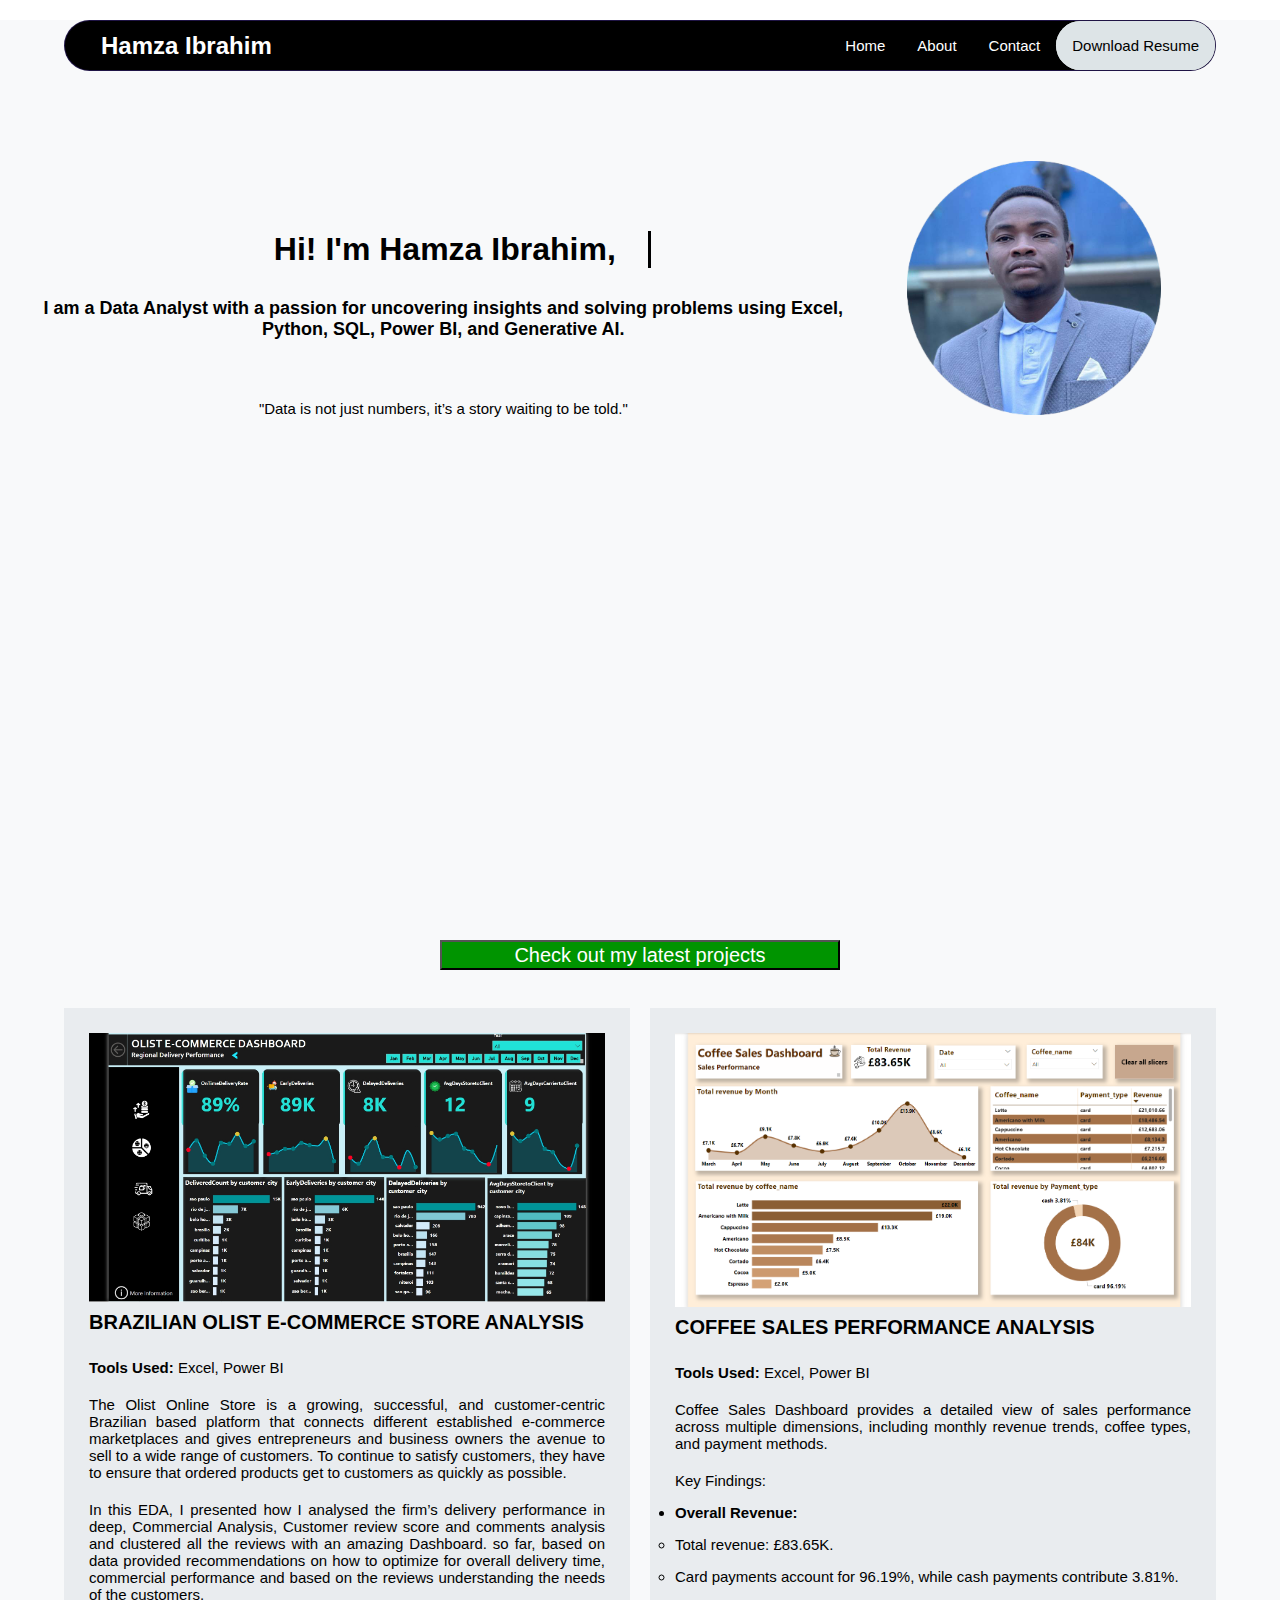
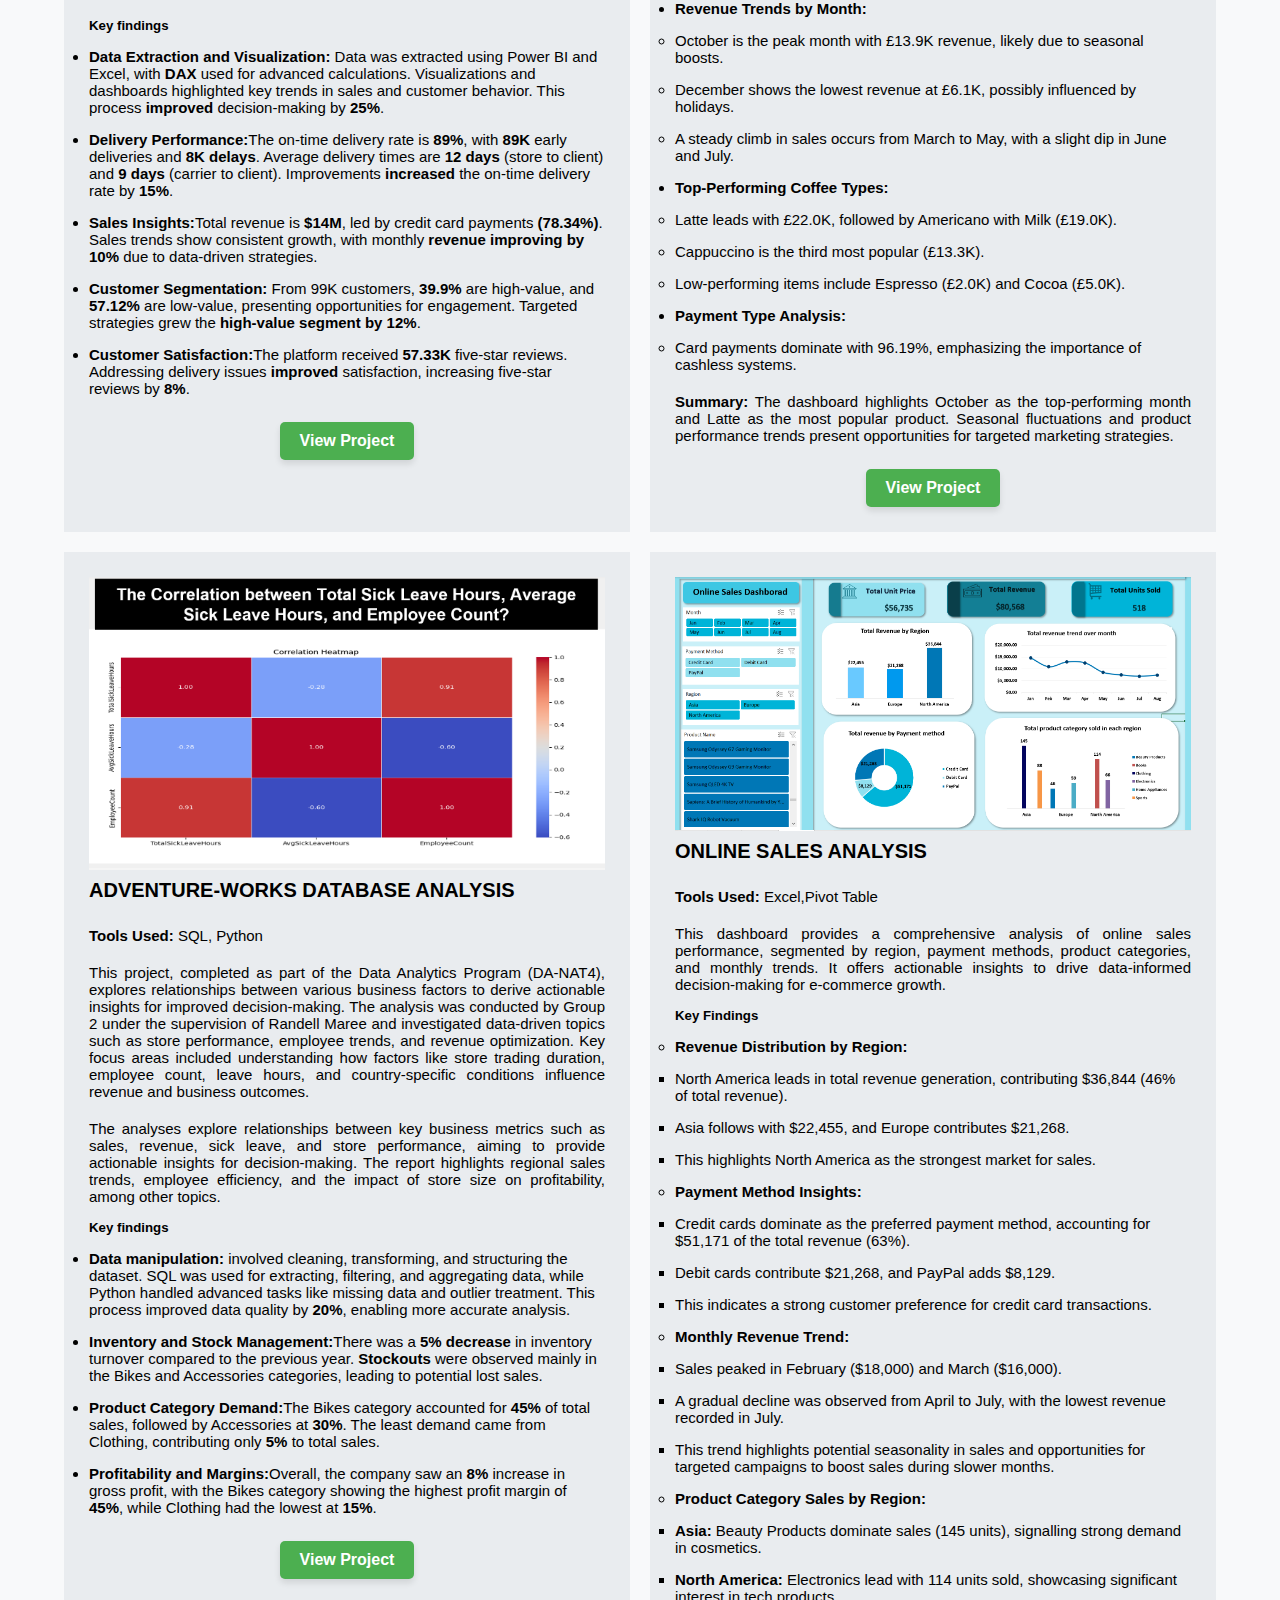
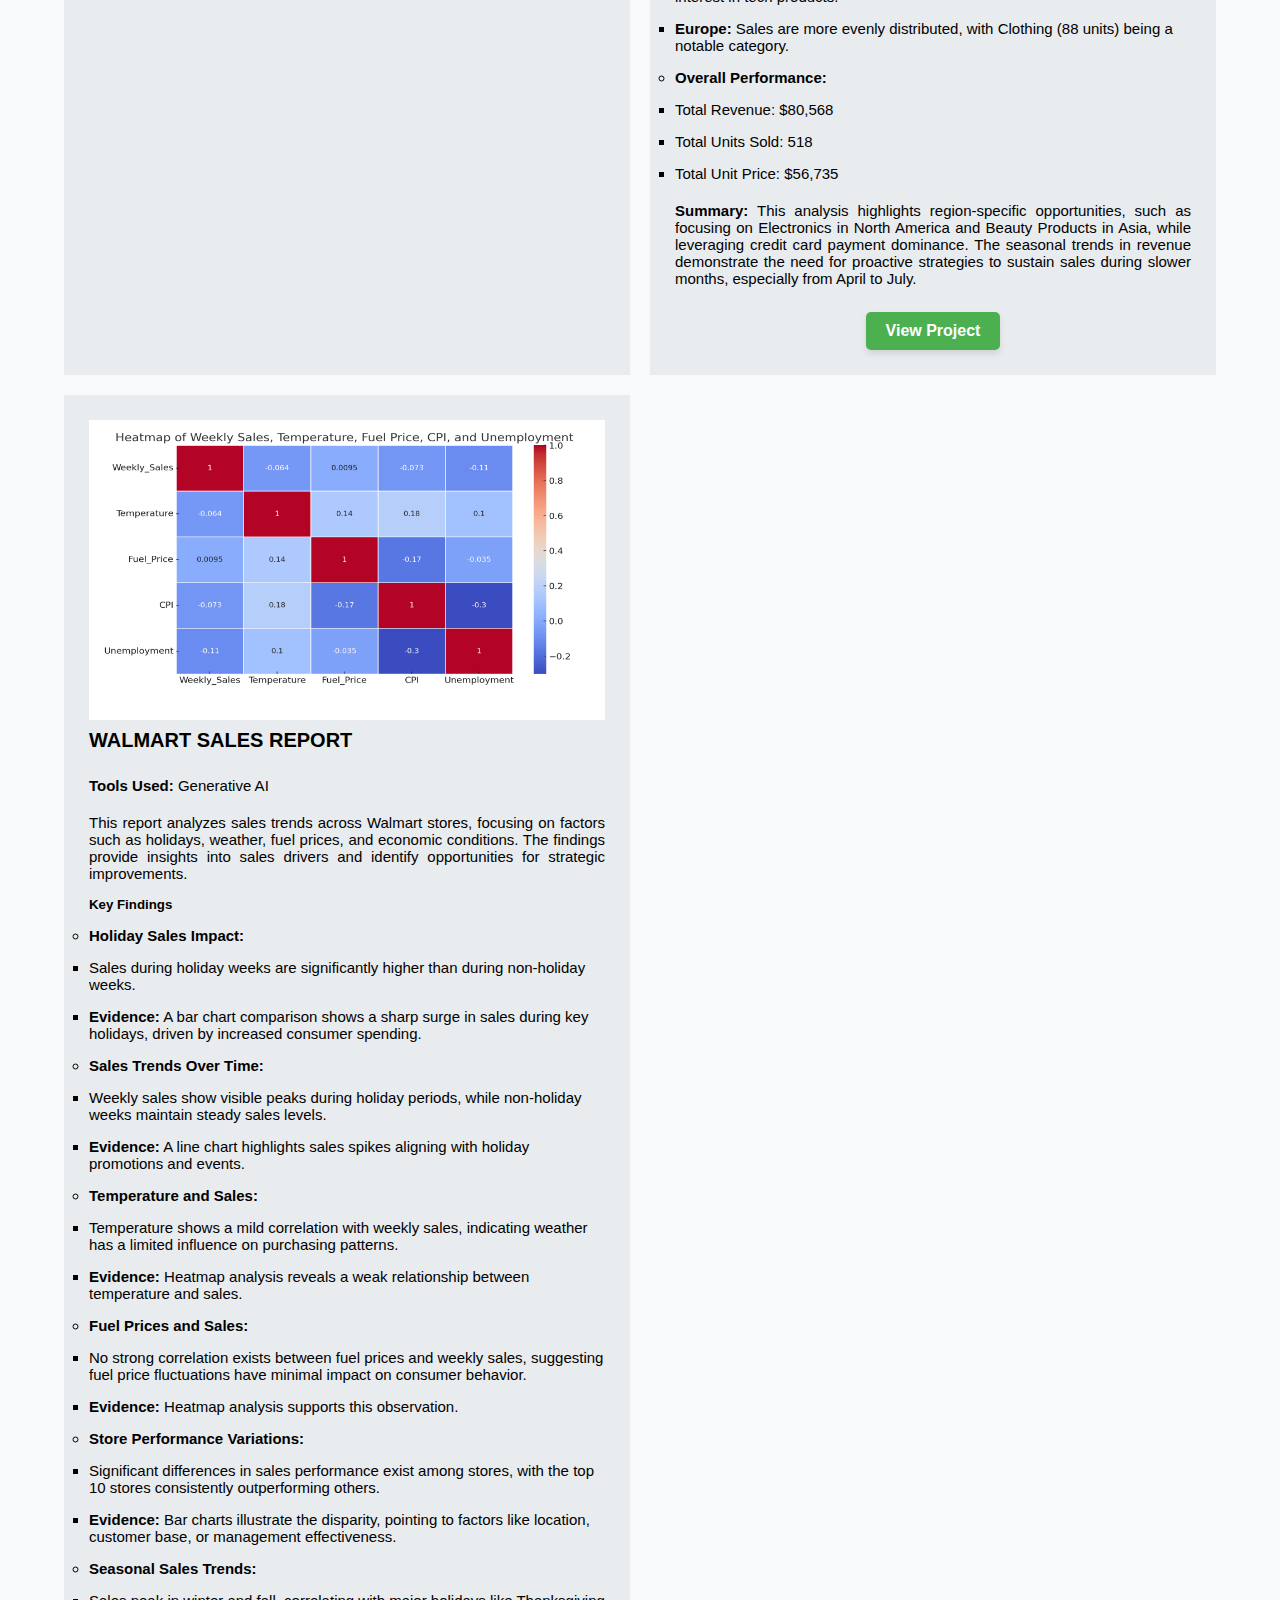
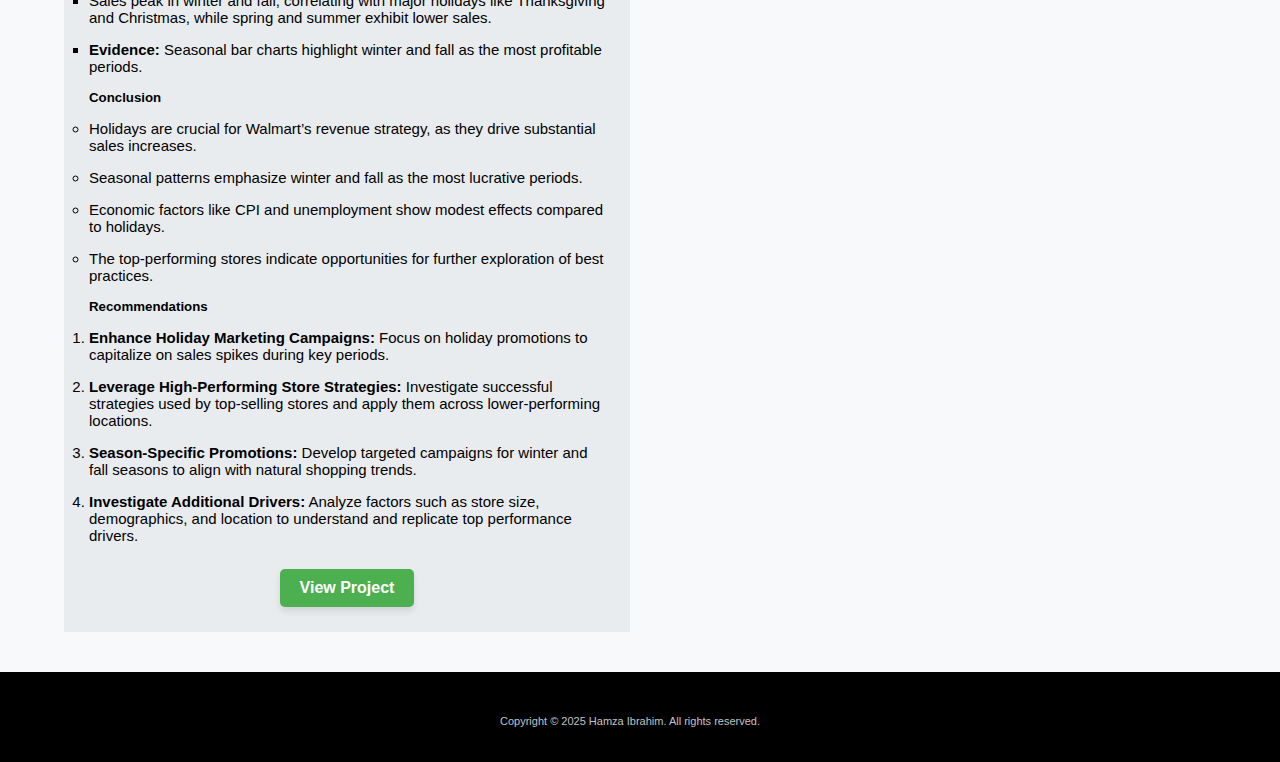
==== index.html @ 58d4ab28 "Add files via upload" ====
<!DOCTYPE html>
<html>
<head>
    <meta charset="utf-8">
    <meta http-equiv="X-UA-Compatible" content="IE=edge">
    <meta name="viewport" content="width=device-width, initial-scale=1">
            <meta name="viewport" content="width=device-width, initial-scale=1, user-scalable=yes">
    <script src="portfolio.js" defer></script>
    <link rel="stylesheet" href="portfolio style.css">
    <link rel="stylesheet" href="https://cdnjs.cloudflare.com/ajax/libs/font-awesome/6.1.1/css/all.min.css" integrity="sha512-KfkfwYDsLkIlwQp6LFnl8zNdLGxu9YAA1QvwINks4PhcElQSvqcyVLLD9aMhXd13uQjoXtEKNosOWaZqXgel0g==" crossorigin="anonymous" referrerpolicy="no-referrer" />
</head>
 <body>
    <div class="section-1" id="section-1">
    <nav class="navbar">
        <div class="brand-title"> <a class="brand-title" href="index.html">Hamza Ibrahim</a></div>
        <div class="background-toggle"><a href="#" class="toggle-button">
            <span class="bar"></span>
            <span class="bar"></span>
            <span class="bar"></span>
                </a>
            </div>
        <div class="navbar-links">
            <ul>
                <li><a href="index.html">Home</a></li>
                <li><a href="about me.html">About</a></li>
                <li><a href="contact.html">Contact</a></li>
                <li class="d-cv"><a class="d-cv" href="_Hamza Ibrahim CV .docx">download resume</a></li>
            </ul>
        </div>
    </nav>

    <div class="background-img">
        <div class="grid" >
            <div class="header-home">
    <h1 class="typing-demo">Hi! I'm Hamza Ibrahim,</h1>
    <p class=" typing-demop1"> I am a Data Analyst with a passion for uncovering insights and solving problems using Excel, Python, SQL, Power BI, and Generative AI.</p>
    <p class="typing-demop2">"Data is not just numbers, it’s a story waiting to be told."</p>
    </div>
    <div class="div-pic-hello">
        <img class="image-0001" src="img/hamza photo.png" >
    </div>
        </div>
    </div>
        </div>

        <div class="section-2" id="section-2">
            <div class="intro-pro-button">
                  <button class="intro-pro">Check out my latest projects</button></div><br>
                    <div class="stack-projects-blog2">
                        <!-- Project Column 0 -->
      <div class="project-column">
        <a href="https://github.com/Hamzawypash/Brazilian-Olist-E-Commerce-store-Analysis">  
    
                  <img class="image-0002" src="img/Olist 1.jpeg" alt="First Slide">
               
            <h2> Brazilian Olist E-Commerce store Analysis</h2>
            <p class="Tools-used"> <B>Tools Used: </B> Excel, Power BI</p>
            <p>The Olist Online Store is a growing, successful, and customer-centric Brazilian based platform that connects
                different established e-commerce marketplaces and gives entrepreneurs and business owners the avenue to sell to a wide range of customers. To continue
                 to satisfy customers, they have to ensure that ordered products get to customers as quickly as possible.</p>
                  <p>In this EDA, I presented how I analysed the firm’s delivery performance in deep, Commercial Analysis,
                    Customer review score and comments analysis and clustered all the reviews with an amazing Dashboard. so far,
                    based on data provided recommendations on how to optimize for overall delivery time, commercial
                     performance and based on the reviews understanding the needs of the customers.</p>  
                     <ul>
                        <h5> Key findings</h5>
              <li><b>Data Extraction and Visualization:</b> Data was extracted using Power BI and Excel, with <b>DAX</b> used for advanced calculations.
                Visualizations and dashboards highlighted key trends in sales and customer behavior. This process <b>improved</b> decision-making by <b>25%</b>.</li>
            <li><b>Delivery Performance:</b>The on-time delivery rate is <b>89%</b>, with <b>89K</b> early deliveries and <b>8K delays</b>.
              Average delivery times are <b>12 days</b> (store to client) and <b>9 days</b> (carrier to client).
              Improvements <b>increased</b> the on-time delivery rate by <b>15%</b>.</li>
              <li><b>Sales Insights:</b>Total revenue is <b>$14M</b>, led by credit card payments <b>(78.34%)</b>.
                Sales trends show consistent growth, with monthly <b>revenue improving by 10%</b> due to data-driven strategies.</li>
            <li><b>Customer Segmentation:</b> From 99K customers, <b>39.9%</b> are high-value, and <b>57.12%</b> are low-value,
              presenting opportunities for engagement. Targeted strategies grew the <b>high-value segment by 12%</b>.</li>
                       
            <li><b>Customer Satisfaction:</b>The platform received <b>57.33K</b> five-star reviews.
                 Addressing delivery issues <b>improved</b> satisfaction, increasing five-star reviews by <b>8%</b>.</li>
                </ul>
            </a>
   <div class="container"> <a href="https://github.com/Hamzawypash/Brazilian-Olist-E-Commerce-store-Analysis"><button class="project-view-button"> View Project</button></a></div>
    </div>
    <div class="project-column">
        <a href="https://github.com/Hamzawypash/Coffee-Sales-Performance-Analysis">  
            <img class="image-0002" src="img/Coffee sales dashboard.png" alt="">
            <h2> Coffee Sales Performance Analysis            </h2>
            <p class="Tools-used"> <B>Tools Used: </B> Excel, Power BI</p>
<p>Coffee Sales Dashboard
    provides a detailed view of sales performance across multiple dimensions, including monthly revenue trends, coffee types, and payment methods.
    <p>Key Findings:</p>
    <ul>
        <li><b>Overall Revenue:</b>
            <ul>
                <li>Total revenue: £83.65K.</li>
                <li>Card payments account for 96.19%, while cash payments contribute 3.81%.</li>
            </ul>
        </li>
        <li><b>Revenue Trends by Month:</b>
            <ul>
                <li>October is the peak month with £13.9K revenue, likely due to seasonal boosts.</li>
                <li>December shows the lowest revenue at £6.1K, possibly influenced by holidays.</li>
                <li>A steady climb in sales occurs from March to May, with a slight dip in June and July.</li>
            </ul>
        </li>
        <li><b>Top-Performing Coffee Types:</b>
            <ul>
                <li>Latte leads with £22.0K, followed by Americano with Milk (£19.0K).</li>
                <li>Cappuccino is the third most popular (£13.3K).</li>
                <li>Low-performing items include Espresso (£2.0K) and Cocoa (£5.0K).</li>
            </ul>
        </li>
        <li><b>Payment Type Analysis:</b>
            <ul>
                <li>Card payments dominate with 96.19%, emphasizing the importance of cashless systems.</li>
            </ul>
        </li>
    </ul>
    <p><b>Summary:</b> The dashboard highlights October as the top-performing month and Latte as the most popular product. Seasonal fluctuations and product performance trends present opportunities for targeted marketing strategies.</p>
        </a>
        <div class="container"> <a href="https://github.com/Hamzawypash/Coffee-Sales-Performance-Analysis"><button class="project-view-button"> View Project</button></a></div>
    </div>

 <!-- Project Column 1 -->
 <div  class="project-column">
    <a href="https://github.com/Hamzawypash/Adventure-Work-Database-Analysis">
                
              <img class="image-0002" src="img/corelation.png" alt="Second Slide">
            
          <h2>Adventure-works database Analysis</h2>
        <p class="Tools-used"> <B>Tools Used: </B> SQL, Python</p>
        <p>
            This project, completed as part of the Data Analytics Program (DA-NAT4), explores relationships between various business factors to derive actionable insights for improved decision-making. The analysis was conducted by Group 2 under the supervision of Randell Maree and investigated data-driven topics such as store performance,
             employee trends, and revenue optimization. Key focus areas included understanding how factors like store trading duration, employee count, leave hours, and country-specific conditions influence revenue and business outcomes.
    </p>
    <p>
    The analyses explore relationships between key business metrics such as sales, revenue, sick leave, and store performance, aiming to provide actionable insights for decision-making.
    The report highlights regional sales trends, employee efficiency, and the impact of store size on profitability, among other topics.
</p>

<ul>
<h5>Key findings</h5>
<li><b>Data manipulation:</b> involved cleaning, transforming, and structuring the dataset.
SQL was used for extracting, filtering, and aggregating data, while Python handled advanced tasks like missing data and outlier treatment.
This process improved data quality by <b>20%</b>, enabling more accurate analysis.</li>
<li><b>Inventory and Stock Management:</b>There was a <b>5% decrease</b> in inventory turnover compared to the previous year.
<b>Stockouts</b> were observed mainly in the Bikes and Accessories categories, leading to potential lost sales.</li>
<li><b>Product Category Demand:</b>The Bikes category accounted for <b>45%</b> of total sales,
followed by Accessories at <b>30%</b>. The least demand came from Clothing, contributing only <b>5%</b> to total sales.</li>
<li><b>Profitability and Margins:</b>Overall, the company saw an <b>8%</b> increase in gross profit,
with the Bikes category showing the highest profit margin of <b>45%</b>, while Clothing had the lowest at <b>15%</b>.</li>
</ul>

</a>
<div class="container"> <a href="https://github.com/Hamzawypash/Adventure-Work-Database-Analysis"><button class="project-view-button"> View Project</button></a></div>
</div>


<!-- Project Column 4 -->
<div  class="project-column">
    <a href="https://github.com/Hamzawypash/Online-Sales-Analysis"> <img class="image-0002" src="img/Online Sales Dashborad .png" alt="">
        <h2>Online Sales Analysis</h2>
        <p class="Tools-used"> <B>Tools Used: </B> Excel,Pivot Table</p>
        <p>This dashboard provides a comprehensive analysis of online sales performance, segmented by region, payment methods, product categories, and monthly trends. It offers actionable insights to drive data-informed decision-making for e-commerce growth.</p>
            
            
            <ul>
                <h5>Key Findings</h5>
                <ul>
                    <li><b>Revenue Distribution by Region:</b>
                        <ul>
                            <li>North America leads in total revenue generation, contributing $36,844 (46% of total revenue).</li>
                            <li>Asia follows with $22,455, and Europe contributes $21,268.</li>
                            <li>This highlights North America as the strongest market for sales.</li>
                        </ul>
                    </li>
                    <li><b>Payment Method Insights:</b>
                        <ul>
                            <li>Credit cards dominate as the preferred payment method, accounting for $51,171 of the total revenue (63%).</li>
                            <li>Debit cards contribute $21,268, and PayPal adds $8,129.</li>
                            <li>This indicates a strong customer preference for credit card transactions.</li>
                        </ul>
                    </li>
                    <li><b>Monthly Revenue Trend:</b>
                        <ul>
                            <li>Sales peaked in February ($18,000) and March ($16,000).</li>
                            <li>A gradual decline was observed from April to July, with the lowest revenue recorded in July.</li>
                            <li>This trend highlights potential seasonality in sales and opportunities for targeted campaigns to boost sales during slower months.</li>
                        </ul>
                    </li>
                    <li><b>Product Category Sales by Region:</b>
                        <ul>
                            <li><b>Asia:</b> Beauty Products dominate sales (145 units), signalling strong demand in cosmetics.</li>
                            <li><b>North America:</b> Electronics lead with 114 units sold, showcasing significant interest in tech products.</li>
                            <li><b>Europe:</b> Sales are more evenly distributed, with Clothing (88 units) being a notable category.</li>
                        </ul>
                    </li>
                    <li><b>Overall Performance:</b>
                        <ul>
                            <li>Total Revenue: $80,568</li>
                            <li>Total Units Sold: 518</li>
                            <li>Total Unit Price: $56,735</li>
                        </ul>
                    </li>
                </ul>
                <p><b>Summary:</b> This analysis highlights region-specific opportunities, such as focusing on Electronics in North America and Beauty Products in Asia, while leveraging credit card payment dominance. The seasonal trends in revenue demonstrate the need for proactive strategies to sustain sales during slower months, especially from April to July.</p>
                

</a>
<div class="container"> <a href="https://github.com/Hamzawypash/Online-Sales-Analysis"><button class="project-view-button"> View Project</button></a></div>
</div>

<!-- Project Column 5 -->
<div  class="project-column">
    <a href="https://github.com/Hamzawypash/Walmart-Sales-Report"> <img class="image-0002" src="img/heatmap.png" alt="">
        <h2>Walmart Sales Report</h2>
        <p class="Tools-used"> <B>Tools Used: </B> Generative AI </p>
        <p>This report analyzes sales trends across Walmart stores, focusing on factors such as holidays, weather, fuel prices, and economic conditions. The findings provide insights into sales drivers and identify opportunities for strategic improvements.</p>
            <ul>
                <h5>Key Findings</h5>
                <ul>
                    <li><b>Holiday Sales Impact:</b>
                        <ul>
                            <li>Sales during holiday weeks are significantly higher than during non-holiday weeks.</li>
                            <li><b>Evidence:</b> A bar chart comparison shows a sharp surge in sales during key holidays, driven by increased consumer spending.</li>
                        </ul>
                    </li>
                    <li><b>Sales Trends Over Time:</b>
                        <ul>
                            <li>Weekly sales show visible peaks during holiday periods, while non-holiday weeks maintain steady sales levels.</li>
                            <li><b>Evidence:</b> A line chart highlights sales spikes aligning with holiday promotions and events.</li>
                        </ul>
                    </li>
                    <li><b>Temperature and Sales:</b>
                        <ul>
                            <li>Temperature shows a mild correlation with weekly sales, indicating weather has a limited influence on purchasing patterns.</li>
                            <li><b>Evidence:</b> Heatmap analysis reveals a weak relationship between temperature and sales.</li>
                        </ul>
                    </li>
                    <li><b>Fuel Prices and Sales:</b>
                        <ul>
                            <li>No strong correlation exists between fuel prices and weekly sales, suggesting fuel price fluctuations have minimal impact on consumer behavior.</li>
                            <li><b>Evidence:</b> Heatmap analysis supports this observation.</li>
                        </ul>
                    </li>
                    <li><b>Store Performance Variations:</b>
                        <ul>
                            <li>Significant differences in sales performance exist among stores, with the top 10 stores consistently outperforming others.</li>
                            <li><b>Evidence:</b> Bar charts illustrate the disparity, pointing to factors like location, customer base, or management effectiveness.</li>
                        </ul>
                    </li>
                    <li><b>Seasonal Sales Trends:</b>
                        <ul>
                            <li>Sales peak in winter and fall, correlating with major holidays like Thanksgiving and Christmas, while spring and summer exhibit lower sales.</li>
                            <li><b>Evidence:</b> Seasonal bar charts highlight winter and fall as the most profitable periods.</li>
                        </ul>
                    </li>
                </ul>
                
                <h5>Conclusion</h5>
                <ul>
                    <li>Holidays are crucial for Walmart’s revenue strategy, as they drive substantial sales increases.</li>
                    <li>Seasonal patterns emphasize winter and fall as the most lucrative periods.</li>
                    <li>Economic factors like CPI and unemployment show modest effects compared to holidays.</li>
                    <li>The top-performing stores indicate opportunities for further exploration of best practices.</li>
                </ul>
                
                <h5>Recommendations</h5>
                <ol>
                    <li><b>Enhance Holiday Marketing Campaigns:</b> Focus on holiday promotions to capitalize on sales spikes during key periods.</li>
                    <li><b>Leverage High-Performing Store Strategies:</b> Investigate successful strategies used by top-selling stores and apply them across lower-performing locations.</li>
                    <li><b>Season-Specific Promotions:</b> Develop targeted campaigns for winter and fall seasons to align with natural shopping trends.</li>
                    <li><b>Investigate Additional Drivers:</b> Analyze factors such as store size, demographics, and location to understand and replicate top performance drivers.</li>
                </ol>
            </ul></a>          
<div class="container"> <a href="https://github.com/Hamzawypash/Walmart-Sales-Report"><button class="project-view-button"> View Project</button></a></div>
</div>
</div></div>

        <div class="section-4" id="section-4">
            <footer>
            <div class="footer-1">
                    <div class="social">
                       
                        <a href="www.linkedin.com/in/hamza-ibrahim-500220200"><i class="fab fa-linkedin" ></i></a>
                        <a href="https://github.com/Hamzawypash?tab=repositories"><i class="fa-brands fa-github"></i></a>
                       <a href=" mailto:ibrahimhamza927@gmail.com "> <i class="fa-solid fa-envelope"></i></a>
                       <a href="tel:+447459909027"><i class="fa-solid fa-phone"></i></a>
                       <a href="https://wa.me/+447459909027?text=urlencodedtext"><i class="fab fa-whatsapp" ></i></a>
             
                    </div>
                <p>Copyright © 2025 Hamza Ibrahim. All rights reserved.</p>
                </div>
            </footer>
            </div>
            </body>
            </html>
---- portfolio style.css ----
*{
    margin: 0;
    padding: 0;
    box-sizing: border-box;
}
body{
    margin: 0%;
    padding: 0%;
    font-family: Arial, Helvetica, sans-serif;
width: 100%;

}
.project-colum li{
    text-align: justify;
    font-size: 15px;
    font-family: Arial, Helvetica, sans-serif;
    padding-top: 20px;
    color: #000000;

  }
.section-1{
  height: 100vh;
  background-color: #f8f9fa;
  background-size:cover;
  color: #dcdcdc;
  margin: 0%;
}
.navbar{
    margin-top: 20px;
    background-color: rgb(0, 0, 0);
    display: flex;
    align-items: center;
    justify-content: space-between;
    color: #ffffff;
    width: 90%;
    margin-left: 5%;
 border-radius: 100px;
 border: 1px rgba(74, 47, 164, 0.425) solid;
    
   
}

.brand-title{
    position: relative;
    left: 10px;
    font-size: 1.5rem;
    font-style: var(10px);
    font-weight: 600;
    color: rgb(255, 255, 255);
   margin: .5rem;
  
}
.navbar-links ul{
   margin: 0;
   padding: 0;
   display: flex;
   
}

.navbar-links li{
    list-style: none;
    
}

.navbar-links li a{
    color: rgb(255, 255, 255);
    font-size:15px;
    font-family: Arial, Helvetica, sans-serif;
    text-transform:capitalize;
    padding: 1rem;
    
    border-radius: 45px;
    text-decoration: none;
    display: block;
}
.navbar-links .d-cv a{
  color: #000000;
}
.navbar-links a:hover{
    background-color: rgb(221, 228, 231);
        transition: .5s;
        border: black;
        color: rgb(0, 0, 0); 
    }
    .toggle-button{
        position: absolute;
        top:14px;
        right: 20%;
        display: none;
        flex-direction:column;
        justify-content: space-between;
        width:30px;
        height:21px;
    }
    .toggle-button .bar{
        height: 3.5px;
        width:100%;
        background-color: rgb(0, 0, 0);
        border-radius:45px;
    
    }
    .background-toggle{
        background-color: #d1cde1;
        height: 50px;
        width: 50px;
        border-radius:50% ;
        position: absolute;
        top:7px;
        left: 85%;
        display: none;
        
    }
    .d-cv{
        border-radius: 45px;
        border: black;
        color: rgb(0, 0, 0); 
        background-color: rgb(221, 228, 231);
    }
    .d-cv a:hover{
      background-color: #009400;
          transition: .5s;
          border: black;
          color: rgb(0, 0, 0); 
      }
    a{
        text-decoration: none;
    }
    @media (max-width: 800px) { 
   
    .brand-title{
        position: relative;
        margin-right: auto;
        left: 5px;
       
    }

        .toggle-button {
            display: flex;
           
        
        }
        .background-toggle{
            display: flex;
        }
        .navbar-links {
         display: none;
        }
        .navbar {
            width: 100%;
            flex-direction: column;
            align-items: center;
            border-radius: 0;
            width: 100%;
            margin-top: 0px;
            margin-left: 0;
        }
       .navbar-links ul {
           width: 100%;
           flex-direction: column;
       }
       .navbar-links ul li{
           text-align:center;
           position: relative;
           margin-left: ;
       }
       .navbar-links li a {
           padding: .5rem 1rem;
       }
       .navbar-links.active {
           display: flex;
       }
     
    }
.grid-2{
    margin-left: 45px;
    width: 500px;
    height: 500px;
    background-color: #0077ff;
   position: relative;
    
}

.grid-1{
  margin-left: 48px;
    width: 100%;
    height: 500px;
    background-color: #0d0808;
    position: relative;
}

    .grid {
        display: grid;
        grid-template-columns: 2fr 1fr;
        gap: 10px;
        width: 100%;
        margin-top: 90px;
        
    }
    .image-0001{
        width: 60%;
        position: relative;
        left: 50px;
        
    }

    .image-0002 {
        width: 100%; /* Makes sure images are responsive */
        height: auto;
      }
    .header-home{
        margin-left: 40px;
        text-align: center;
        position: relative;
        top: 100px;
    }
    .p-hello{
        position: relative;
        left:105px;
width: 45%;
bottom: 2px;
        font-size: 12px;
    }
    .h1-work{
        width: 350px;
        margin: 20px;
      

    }
 
    .h1-work a{
color: rgb(255, 255, 255) ;
    }
    .h1-work a:hover{
        color:yellowgreen;
    }
   
    .stack-projects-blog2 {
        display: grid;
        grid-template-columns: repeat(2, 1fr); /* Adjust the number of columns (2 in this case) */
        gap: 20px; /* Adds space between the columns */
        
        padding-top: 20px;
        width: 90%;
        margin-left: 5%;
      }
      .project-column h2 {
          text-transform: uppercase;
          color: black;
          padding-top: 5px;
          padding-bottom: 5px;
          font-size: 20px;
        
        
    
    }

    .project-column li{
       
        font-size: 15px;
        font-family:Arial, Helvetica, sans-serif;
        padding-top: 15px;
        color: black;
 
      }
      .project-column h5{
        color: black;
        padding-top: 15px;
        font-weight:800;
       
      }
      .project-column p{
        text-align: justify;
        font-size: 15px;
        font-family: Arial, Helvetica, sans-serif;
        padding-top: 20px;
        color: black;
  
      }
    .stack-projects-blog2 p {
      color: black;
        font-family: Arial, Helvetica, sans-serif;
    }
    .projects{
        width: 350px;
        height: 230px;
        background-color: rgb(37, 37, 37);
        color: white;
        border-radius: 30px;
        font-family: Arial, Helvetica, sans-serif;
    }
 
    h4{
        text-align: center;
        position: relative;
        bottom: 9px;
        
    }
    svg{
width: 10%;
position: relative;
left: 44%;
bottom: 16px;
    }
    .p-projects{
        width: 300px;
        margin-top: 19px;
        font-size: 14px;
        padding-bottom: 3px;
        margin-left: 20px;
        margin-right: 15px;
        text-align: ;
    }
    .but-111{
        text-align: left;
        font-size: 24px;
        color: black;
       
        }
       
        .but-112{
          text-align: left;
          font-size: 16px;
          color: rgb(58, 49, 116);
         
          }
          .but-113{
            text-align: left;
            font-size: 16px;
            }
            .but-113 b{
              text-align: left;
              font-size: 16px;
              color: #002c5b;
              }

    .typing-demo {
        width: 23ch;
        animation: typing 2s steps(22), blink .5s step-end infinite alternate;
        white-space: nowrap;
        overflow: hidden;
        border-right: 3px solid;
        bottom: 30px;
        font-size: 2em;
        position: relative;
        left: 25%;
        color: black;
        font-family:Arial, Helvetica, sans-serif;
      }
      .typing-demop2 {
font-size: 15px;
font-family:Arial, Helvetica, sans-serif;
padding-top: 60px;
color: black;

      }
    .typing-demop1{
font-size:18px ;
font-weight: bold;
font-family:Arial, Helvetica, sans-serif;
color: black;
    }
      @keyframes typing {
        from {
          width: 0
        }
      }
          
      @keyframes blink {
        50% {
          border-color: transparent
        }
      }
      .about-p{
        width: 80%;
        margin-left: 5%;
        padding-top: 10px;
        font-size: 14px;
      }
      .about-p{
        width: 80%;
        margin-left: 5%;
        padding-top: 20px;
        font-size: 14px;
        color: black;
        font-family: Arial, Helvetica, sans-serif;
      }
      .about-p li{
font-size: 14px;
text-align: left;
padding: 2px;
font-family: Arial, Helvetica, sans-serif;
      }
      .about-p p{
        padding-bottom: 10px;
       font-family: Arial, Helvetica, sans-serif;
       text-align: justify;
      }
      .p-list{
        width: 300px;
        margin-top: 14px;
        font-size: 20px;
        margin-left: 20px;
        margin-right: 15px;
      }
      .p-list li{
margin-bottom: 4px;
      }
      .footer-1{
        width: 100%;
        height: 90px;
        background-color: rgb(0, 0, 0);
        
      }
      .social a i{
        color: rgb(255, 255, 255);
        font-size: 25px;
        margin:0 8px;
      
        margin-top: 20px; 
      }
      .social a i:hover{
        color: white;
      }
      .social {
        margin-left: 20px;
        
      }
      .footer-1 .social a:hover {
        opacity:0.9;
    }
    .navbar-links .pr-blue{
      color: #0077ff;
    }
    @media (max-width:800px){
        .grid{
            display: block;
    
            width: 100%;
        }
        .typing-demop2 {
          font-size: 15px;
          font-family:Arial, Helvetica, sans-serif;
          padding-top: 10px;}
        .but-113{
          text-align: left;
          font-size: 14px;
          }
          .but-113 b{
            text-align: left;
            font-size: 14px;
            color: #002c5b;
            }
        .header-home{
            margin-left: 0px;
            text-align: center;
            position: relative;
            top: 0px;
            width: 100%;
        }
        .image-0001{
            width: 50%;
           padding-top: 30px;
        left: 0%;
        margin-left: 25%;
            
            
        }
     
        .projects{
            margin-bottom: 35px;
            margin-left: 5%;
        width: 90%;
        }
      
        .typing-demo{
            width: 95%;
            font-size: 18px;
            position: relative;
            left: 2.5%;
            bottom: 30px;
        }
        .header-home p{
            font-size: 15px;
            margin-bottom: 15px;
            width: 95%;
           margin-left: 2%;
        }
        .p-hello{
            left: 35%;
        }
        .social a i{
            font-size: 18px;
        }
        .about-p,.stack-projects-blog{
            width: 95%;
            margin-right: 0%; 
            margin-left: 0%;
            display:block;
        }
      
      .p-projects{
        width: 90%;
      }
      .about-p{
        width: 90%;
        margin-left: 5%;
      }
      .p-list{
        width: 90%;
      }
      .h1-work{
        margin: 20px;
       }
      }
      @media (max-width:337px){
        .typing-demo{
                width: 21ch;
                font-size: 21px;
        }
        .social a i ,.social{
            font-size: 16px;
            margin-left: 10px;
        }
      }
      .section-3{
        margin-bottom: 100px;
      }
      .projects a{
        color: black;
      }
     .div-projects{
        width: 100%;
        height: 250vh;
        font-family: Arial, Helvetica, sans-serif;
     }
     .div-conto{
height: 90vh;
background-color: #ffffff;
     }
     .div-contact{
position: relative;
top: 200px;
        font-family: Arial, Helvetica, sans-serif;
        color: #ffffff;
        text-align: center;
        background-color: #000000;
     }
     .div-contact h1{
margin-bottom: 20px;
     }
     .div-contact p{
        margin-bottom: 5px;
     }
     .footer-1 p{
        color: #c2c2c2;
        text-align: center;
        font-size: 11px;
        position: relative;
        top: 14px;
        margin-right: 20px;
     }
     .hr-1{
        position: relative;
        top: 30px;
        width: 100%;
        height: 5px;
  
        background-color: #58003e;
     }
     .e-commerce-web-div{
        margin-top: 50px;
        margin: 30px;
     }
     .e-commerce-web-div a button{
        color: #ffffff;
        width: 150px;
        background-color: #11004a;
        height: 40px;
        border: none;
        border-radius: 20px;
     }
     .e-commerce-web-div a button:hover{
background-color: #00c8ff;
color: black;
     }
     .e-commerce-web-div-2{
        
            margin-top: 80px;
            margin: 30px;

     }
     .div-projects li{
        font-weight: 700;
        color: #650019;
     }
     .chung{
        color: #580000;

     }
     .h1-work a B {
        font-size: 10px;
     }

     .e-commerce-web-div li i{
        color: red;
     }
     .section-2{
      background-color: #f8f9fa;
        padding-top: 20px;
        padding-bottom: 40px;

     }
     .intro-pro{
      color: white;
      background-color: #009400;
      width: 400px;
      height: 30px;
      font-size: 20px;
      text-align: center;
font-family:Arial, Helvetica, sans-serif;
position: relative;
    }
    .intro-pro-button{
      text-align: center;
      
    }
     .video-advert-1{  
        width: 850px;
        
         margin-top: 70px;
         margin-bottom: 70px;
      }
      @media (max-width: 800px){
        .video-advert-1{
            width: 100%;
          }
      }
      @media (max-width: 768px) {
        .stack-projects-blog2 {
          grid-template-columns: repeat(1, 1fr); /* 1 column on smaller screens */
       margin: 2%;
        width: 96%;
        }
        .intro-pro{
          font-size: 20px;
          width: 100%;
        }
    }
    .background-img{
      padding-bottom: 20px;
    }
      
      @media (max-width: 480px) {
        .h1-work {
          font-size: 1.5rem; /* Adjust font size for smaller screens */
        }
      
        .project-column {
          padding: 15px; /* Adjust padding for smaller screens */
        }
      }
      .project-column{
        padding: 25px;
        background-color: #e9ecef;
    
       
        
      }
    
      /* Centering container */
.container {
  display: flex; /* Use flexbox */
  justify-content: center; /* Center horizontally */
  align-items: center; /* Center vertically */
  padding-top: 25px;
}

/* Button styling */
.project-view-button {
  background-color: #4CAF50; /* Green background */
  color: white; /* White text */
  font-size: 16px; /* Adjust font size */
  font-weight: bold; /* Bold text */
  padding: 10px 20px; /* Add padding */
  border: none; /* Remove border */
  border-radius: 5px; /* Rounded corners */
  cursor: pointer; /* Change cursor to pointer on hover */
  transition: all 0.3s ease; /* Smooth hover transition */
  box-shadow: 0 4px 6px rgba(0, 0, 0, 0.1); /* Add subtle shadow */
}

.project-view-button:hover {
  background-color: #060037; /* Darker green on hover */
  box-shadow: 0 6px 8px rgba(0, 255, 4, 0.15); /* Enhance shadow on hover */
  transform: translateY(-2px); /* Lift button slightly on hover */
}

.project-view-button:active {
  background-color: #3e8e41; /* Even darker green on click */
  transform: translateY(0); /* Remove hover lift on click */
  box-shadow: 0 3px 5px rgba(0, 0, 0, 0.1); /* Subtle shadow when pressed */
}

.text-container {
  position: relative;
  overflow: hidden;
  height: 100px;
}
.text-container svg{
width: 150%;
}
@keyframes zoom {
  0%, 100% {
    transform: scale(1);
  }
  50% {
    transform: scale(1.2);
  }
}

.animated-text {
  animation:infinite;
  font-size: 17px;
  text-align: center;
  background-color: rgb(0, 0, 0);
}

/* General Styles */
.contact-container {
  max-width: 1200px;
  margin: 0 auto;
  padding: 20px;
}

/* Header */
header {
  text-align: center;
  margin-bottom: 40px;
}

header h1 {
  font-size: 2.5rem;
  margin-bottom: 10px;
}

header p {
  font-size: 1rem;
  color: black;
}

/* Contact Content */
.contact-content {
  display: flex;
  flex-wrap: wrap;
  gap: 20px;
}

.contact-form, .contact-info {
  flex: 1 1 300px;
  padding: 20px;
  border-radius: 8px;
  box-shadow: 0 4px 6px rgba(0, 0, 0, 0.1);
  background-color: #f9f9f9;
}

/* Form Styles */
.contact-form form {
  display: flex;
  flex-direction: column;
}

.contact-form label {
  font-size: 0.9rem;
  margin-bottom: 5px;
}

.contact-form input, 
.contact-form textarea {
  width: 100%;
  padding: 10px;
  margin-bottom: 15px;
  border: 1px solid #ddd;
  border-radius: 4px;
  font-size: 1rem;
}

.contact-form button {
  padding: 10px 20px;
  border: none;
  border-radius: 4px;
  background-color: #002c5b;
  color: white;
  font-size: 1rem;
  cursor: pointer;
  transition: background-color 0.3s ease;
}

.contact-form button:hover {
  background-color: #0056b3;
}

/* Contact Info Styles */
.contact-info h2 {
  font-size: 1.5rem;
  margin-bottom: 10px;
}

.contact-info p {
  font-size: 1rem;
  margin-bottom: 10px;
  color: black;
}

/* Responsive Design */
@media (max-width: 768px) {
  .contact-content {
      flex-direction: column;
  }
}


.skills-grid {
  display: grid;
  grid-template-columns: repeat(auto-fit, minmax(200px, 1fr));
  gap: 10px;
  
  padding: 0;
  margin: 0 auto;
  max-width: 600px;
}

.skills-grid li {

  color: rgb(0, 0, 0);
  padding: 2px;
  border-radius: 5px;
}


.slider {
  width: 100%;
  max-width: 100%;
  overflow: hidden;
  position: relative;
  box-shadow: 0 4px 10px rgba(0, 0, 0, 0.1);
}

.slides {
  display: flex;
  width: 100%; /* Twice the width for two slides */
  animation: slide 6s infinite;
}

.slide {
  width: 100%;
  flex-shrink: 0;
}

.slide img {
  width: 100%;
  height: 100%;
  object-fit: fill;
}

/* Animation for sliding effect */
@keyframes slide {
  0%, 50% {
    transform: translateX(0);
  }
  50.01%, 100% {
    transform: translateX(-100%);
  }
}
.projector{
  background-color: #002c5b;
}
.projector p{
  font-size: 15px;
  font-family:'Times New Roman', Times, serif;
padding: 5px;
width: 90%;
text-align: justify;
margin-left: 5%;
color: rgb(231, 231, 231);
background-color: #302d64;

}
.projector h3{
  color: wheat;
  font-size: 18px;
  text-align: center;
  padding-bottom: 10px;
  text-decoration: underline;
}

.slider {
    width: 100%;
    max-width: 100%;
    overflow: hidden;
    position: relative;
    box-shadow: 0 4px 10px rgba(0, 0, 0, 0.1);
  }
   
  .slides {
    display: flex;
    width: 100%; /* Twice the width for two slides */
    animation: slide 6s infinite;
  }
   
  .slide {
    width: 100%;
    flex-shrink: 0;
  }
   
  .slide img {
    width: 100%;
    height: 100%;
    object-fit: fill;
  }
   
  /* Animation for sliding effect */
  @keyframes slide {
    0%, 50% {
      transform: translateX(0);
    }
    50.01%, 100% {
      transform: translateX(-100%);
    }
  }
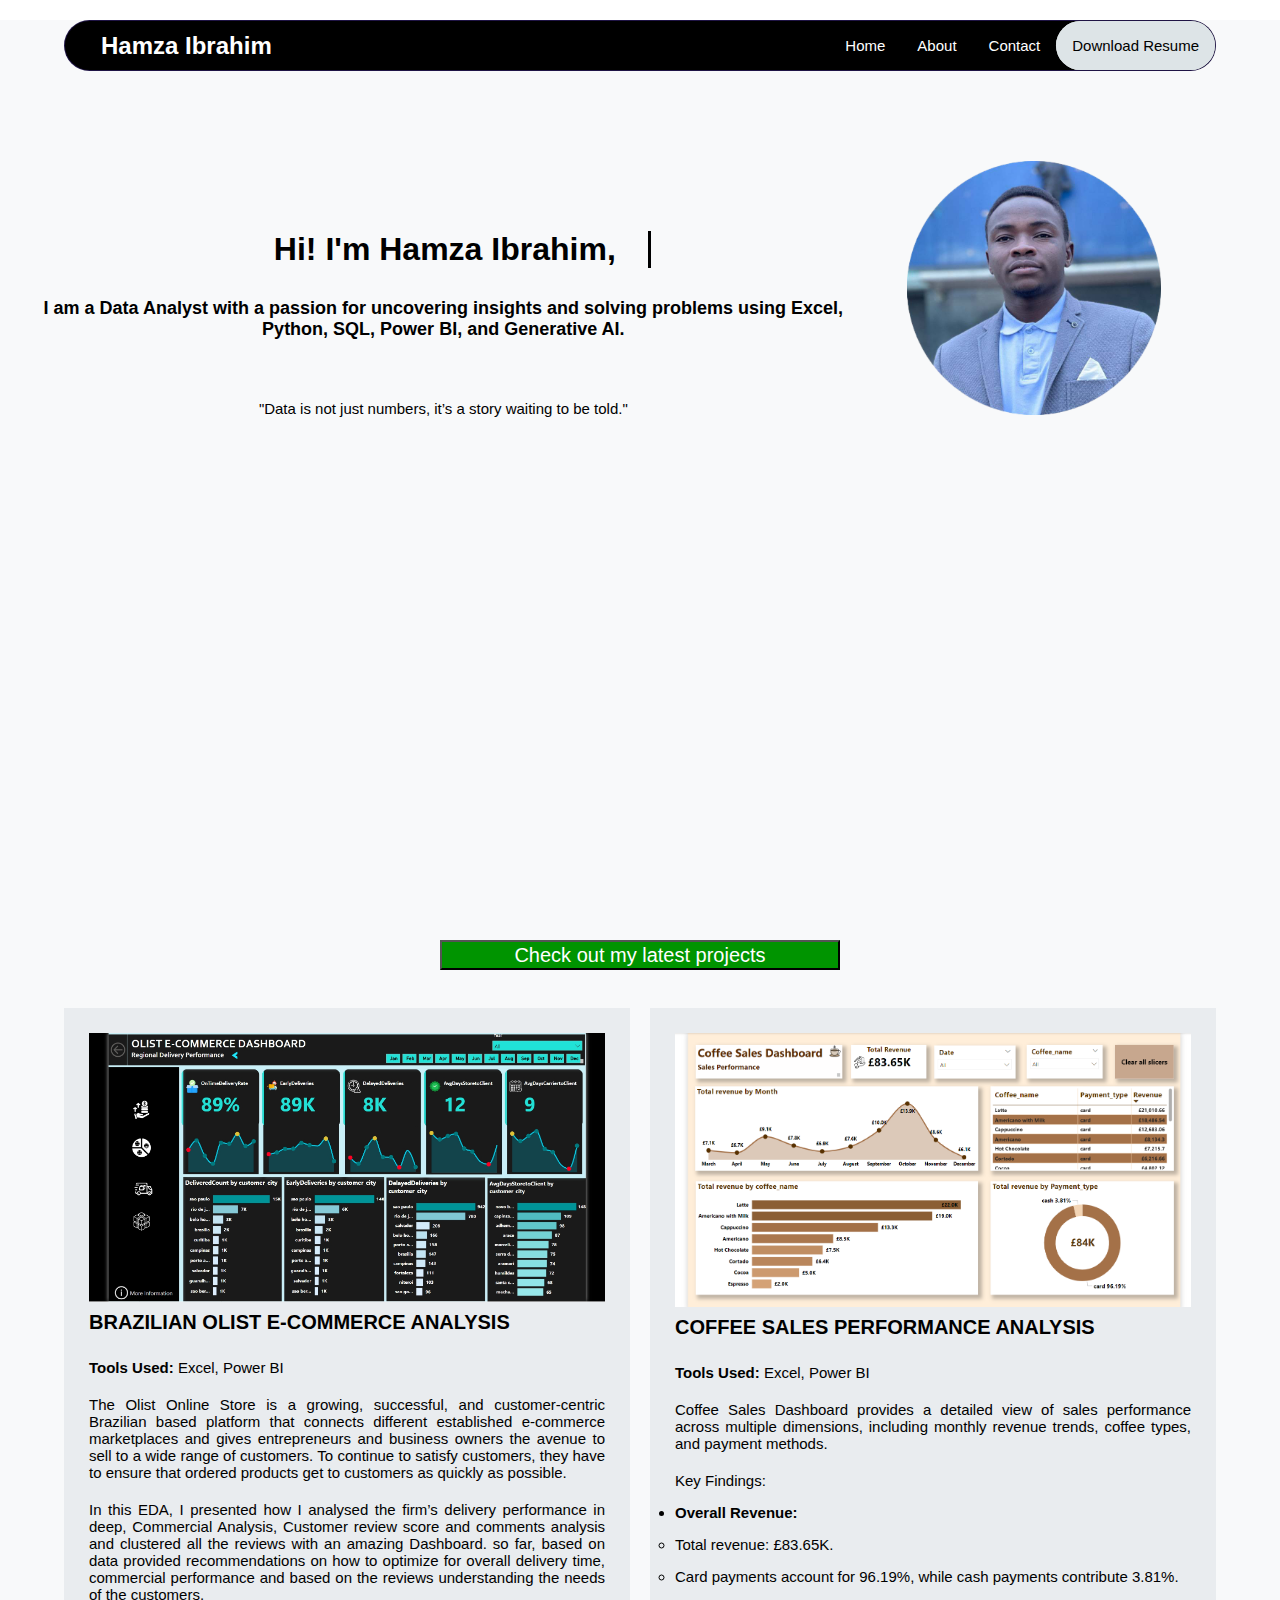
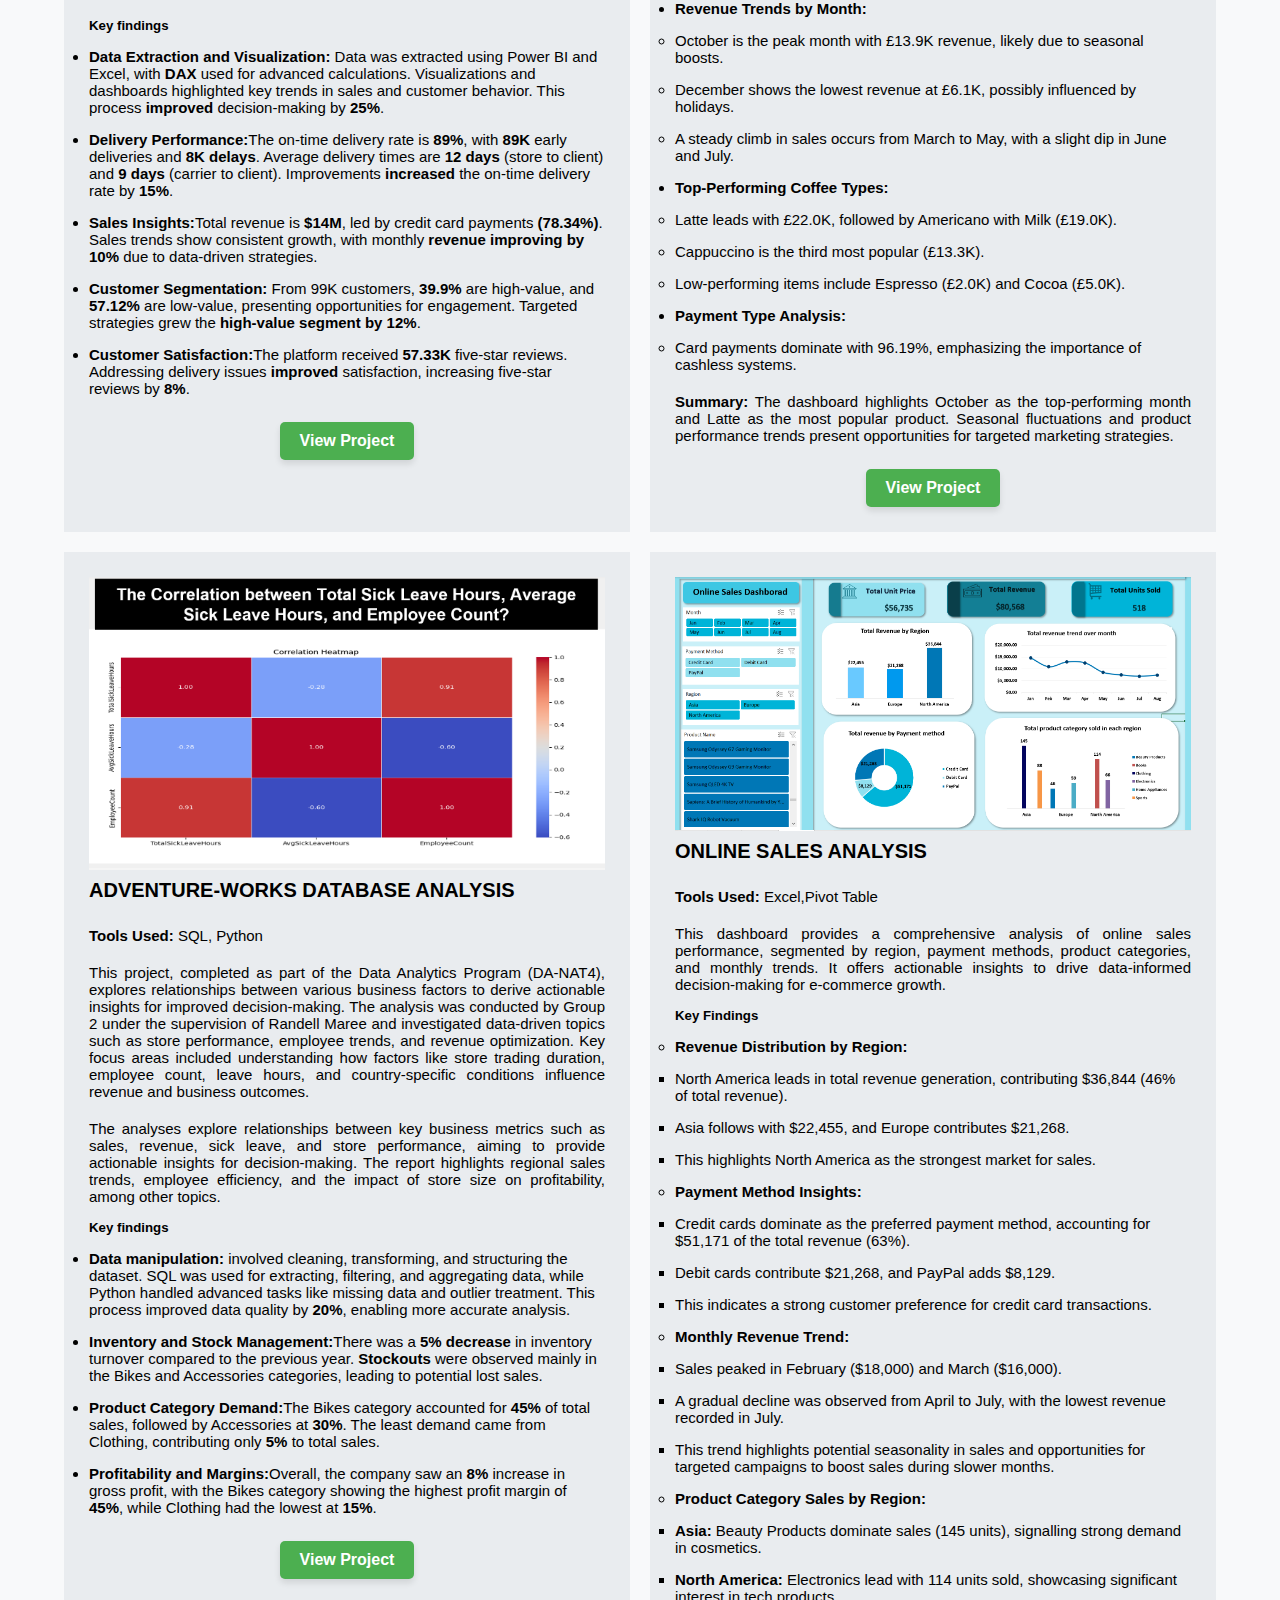
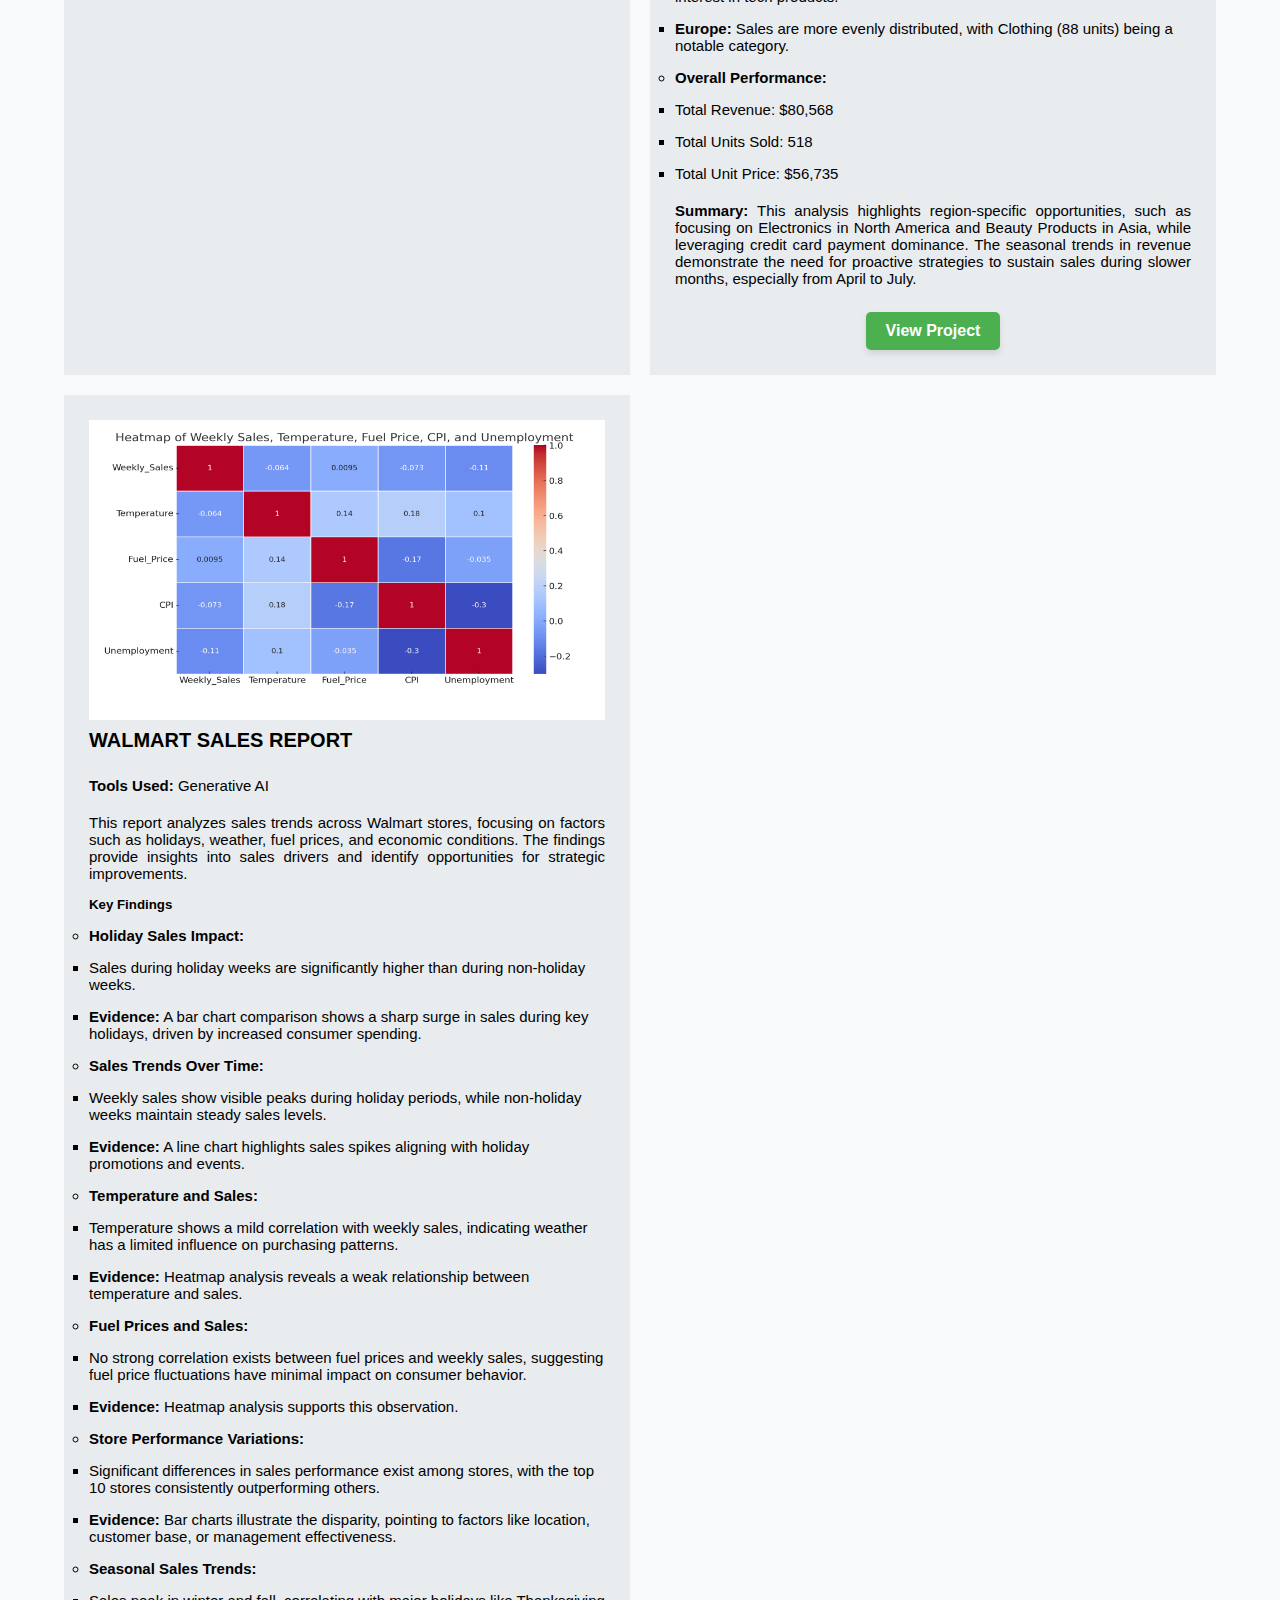
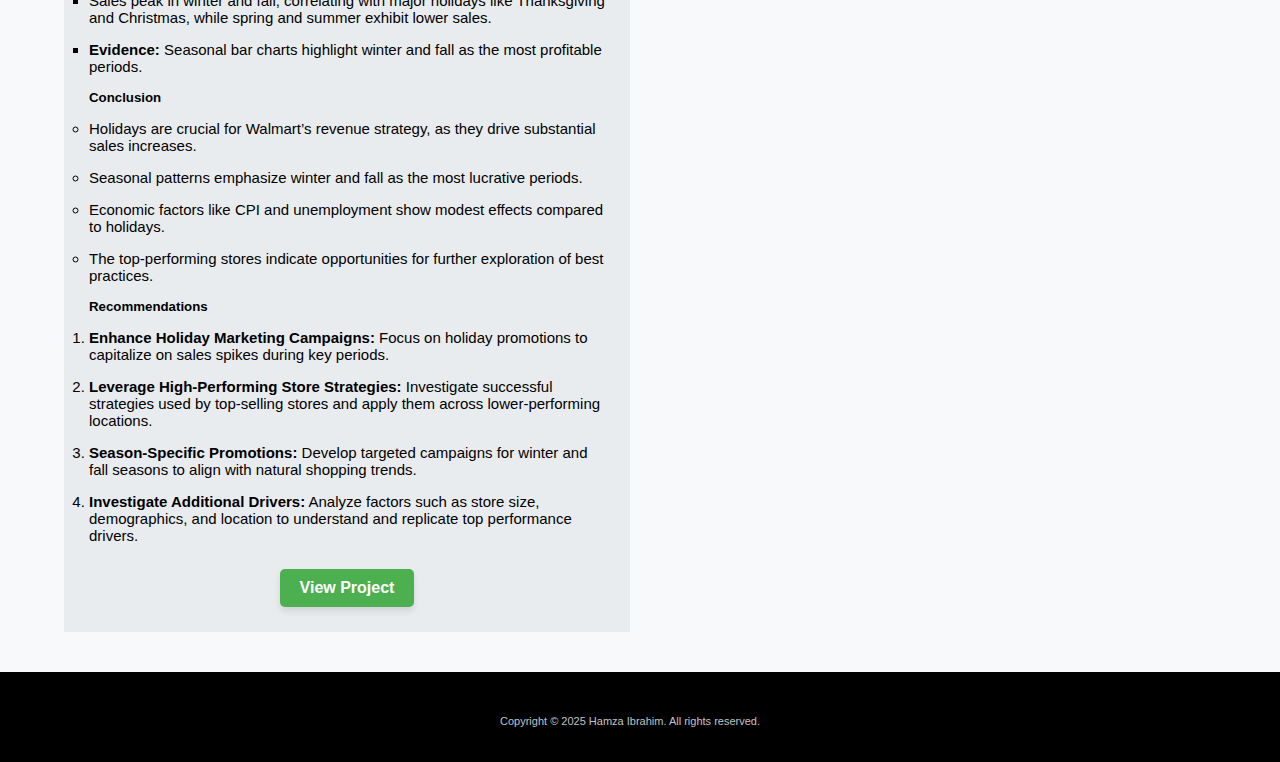
==== commit ce9b4116: "Add files via upload" ====
--- a/index.html
+++ b/index.html
@@ -24,7 +24,7 @@
                 <li><a href="index.html">Home</a></li>
                 <li><a href="about me.html">About</a></li>
                 <li><a href="contact.html">Contact</a></li>
-                <li class="d-cv"><a class="d-cv" href="_Hamza Ibrahim CV .docx">download resume</a></li>
+                <li class="d-cv"><a class="d-cv" href="Hamza Ibrahim Resume.docx">download resume</a></li>
             </ul>
         </div>
     </nav>
@@ -53,7 +53,7 @@
     
                   <img class="image-0002" src="img/Olist 1.jpeg" alt="First Slide">
                
-            <h2> Brazilian Olist E-Commerce store Analysis</h2>
+            <h2> Brazilian Olist E-Commerce Analysis</h2>
             <p class="Tools-used"> <B>Tools Used: </B> Excel, Power BI</p>
             <p>The Olist Online Store is a growing, successful, and customer-centric Brazilian based platform that connects
                 different established e-commerce marketplaces and gives entrepreneurs and business owners the avenue to sell to a wide range of customers. To continue
